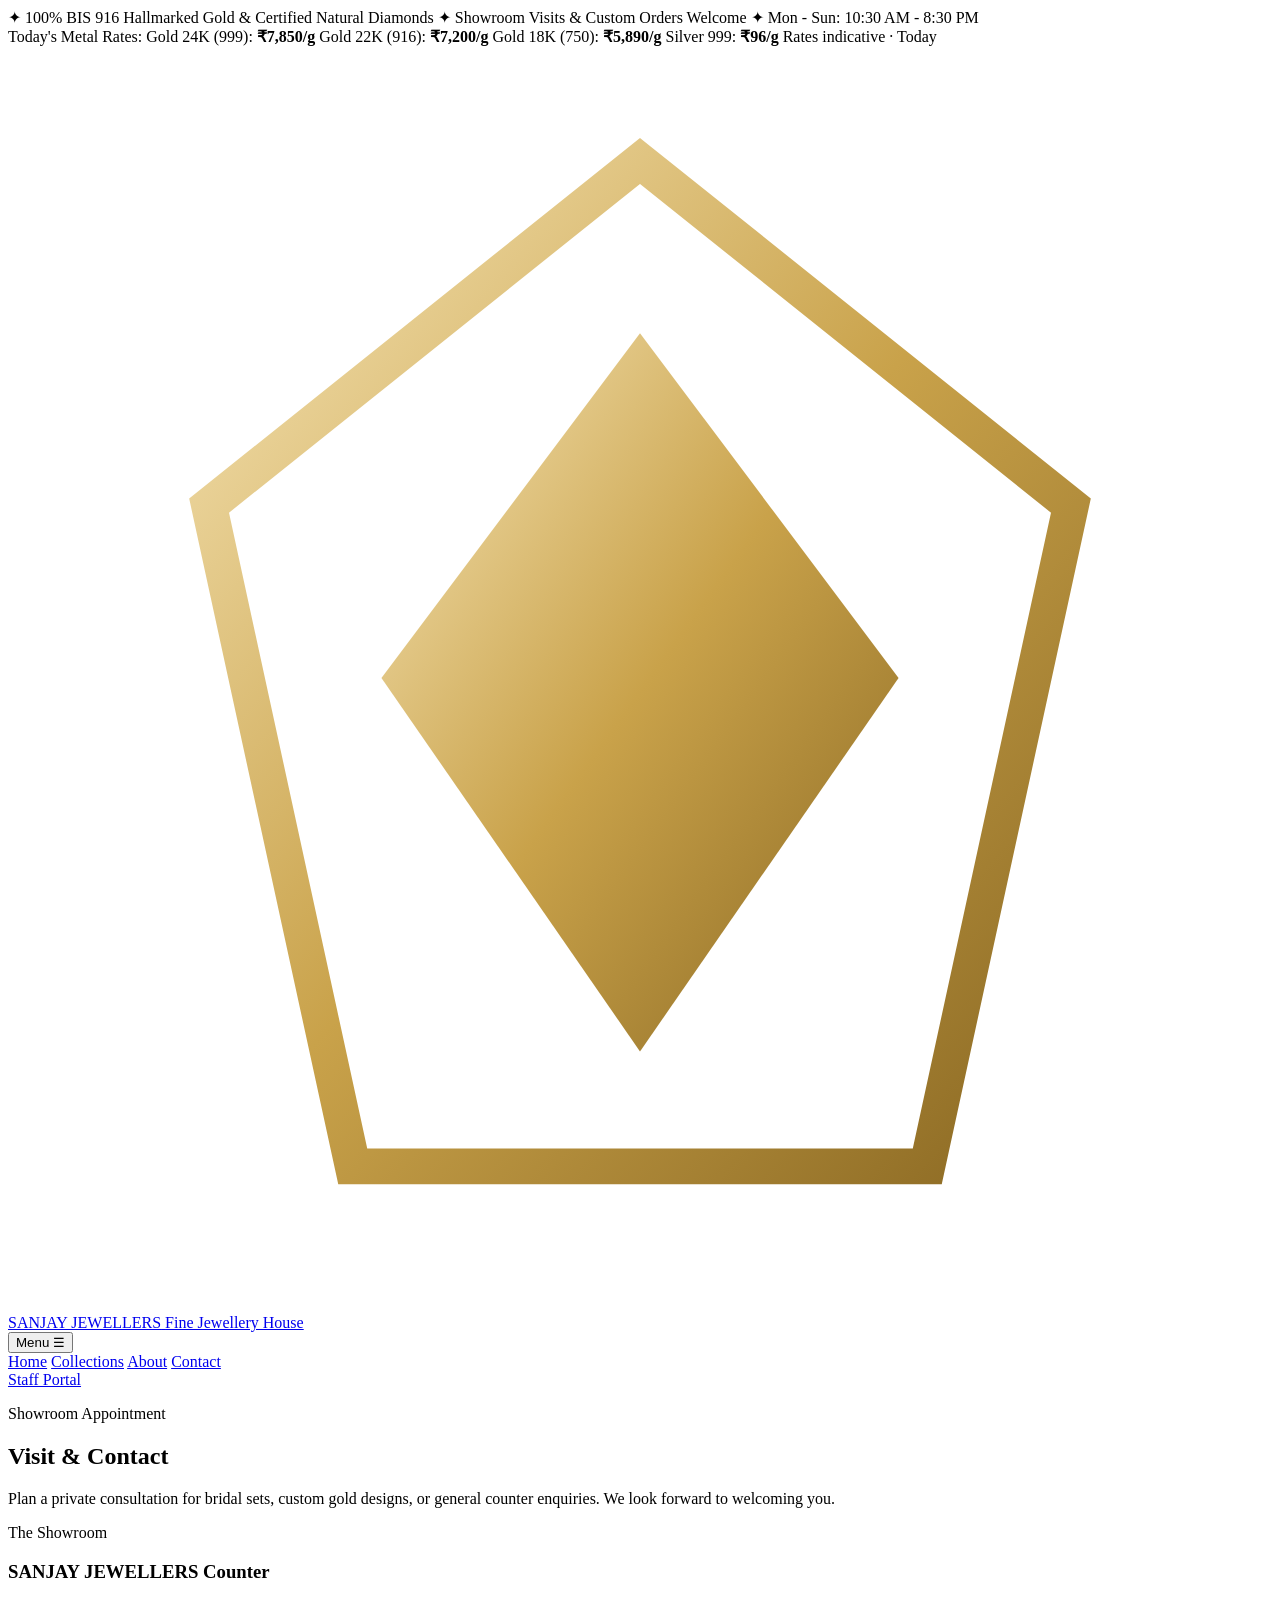
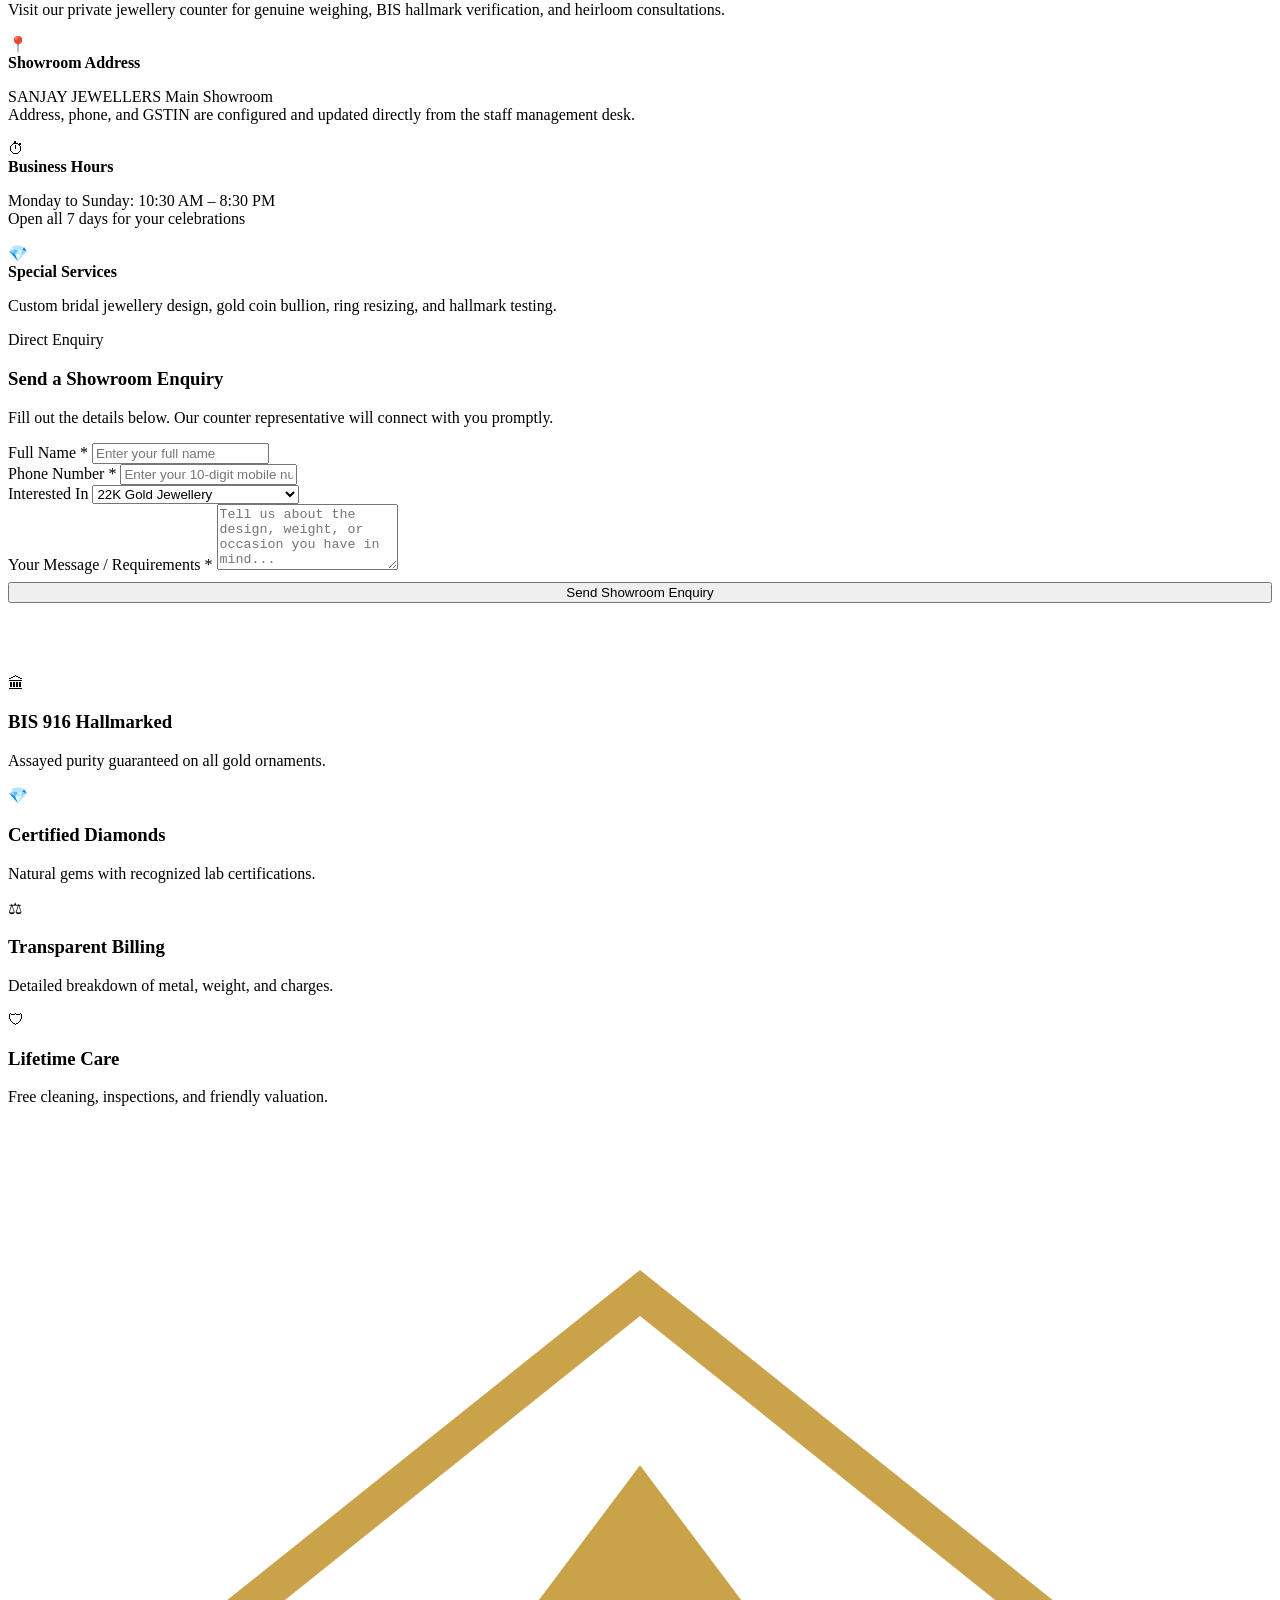
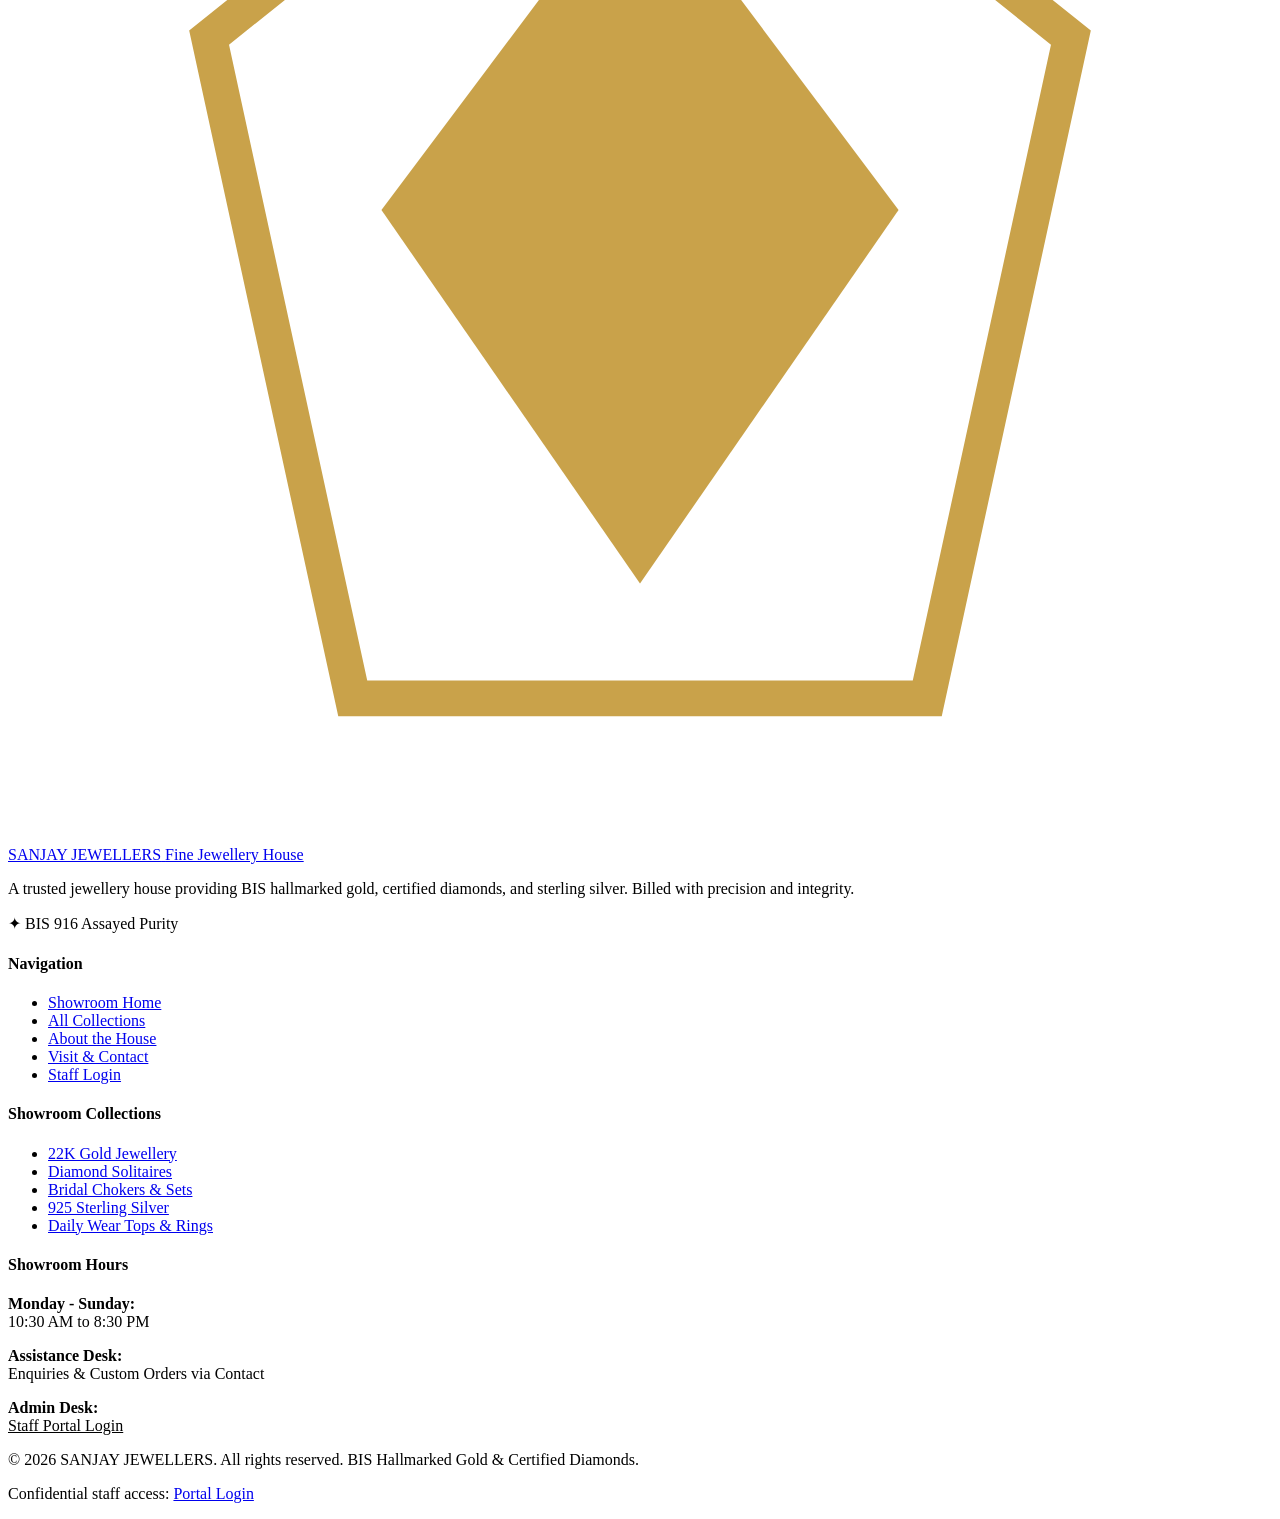
==== Public website (customers)/public/public/public/public/contact.html @ 4f8f7159 "Project first push" ====
<!DOCTYPE html>
<html lang="en">
<head>
  <meta charset="UTF-8">
  <meta name="viewport" content="width=device-width, initial-scale=1.0">
  <title>Contact &amp; Showroom Visit | SANJAY JEWELLERS</title>
  <meta name="description" content="Plan your private showroom visit or send an enquiry to SANJAY JEWELLERS for custom bridal jewellery, gold rates, and diamond appointments.">
  <link rel="preconnect" href="https://fonts.googleapis.com">
  <link rel="preconnect" href="https://fonts.gstatic.com" crossorigin>
  <link href="https://fonts.googleapis.com/css2?family=Cinzel:wght@500;600;700&family=Cormorant+Garamond:ital,wght@0,500;0,600;0,700;1,500&family=Source+Sans+3:wght@400;500;600&display=swap" rel="stylesheet">
  <link rel="stylesheet" href="css/site.css">
</head>
<body data-page="contact">

  <!-- 1. Top Announcement Bar -->
  <div class="top-bar">
    <div class="top-bar-content">
      <span class="top-bar-item"><span class="top-bar-diamond">✦</span> 100% BIS 916 Hallmarked Gold &amp; Certified Natural Diamonds</span>
      <span class="top-bar-item"><span class="top-bar-diamond">✦</span> Showroom Visits &amp; Custom Orders Welcome</span>
      <span class="top-bar-item"><span class="top-bar-diamond">✦</span> Mon - Sun: 10:30 AM - 8:30 PM</span>
    </div>
  </div>

  <!-- 2. Daily Metal Rates Ticker -->
  <div class="rates-strip" aria-label="Daily Indicative Metal Rates">
    <div class="container">
      <div class="rates-wrapper">
        <span class="rates-label"><span class="rate-dot"></span> Today's Metal Rates:</span>
        <span class="rate-badge">Gold 24K (999): <strong>₹7,850/g</strong></span>
        <span class="rate-badge">Gold 22K (916): <strong>₹7,200/g</strong></span>
        <span class="rate-badge">Gold 18K (750): <strong>₹5,890/g</strong></span>
        <span class="rate-badge">Silver 999: <strong>₹96/g</strong></span>
        <span class="rate-badge" style="color: var(--muted-on-dark);">Rates indicative · <span id="rate-timestamp">Today</span></span>
      </div>
    </div>
  </div>

  <!-- 3. Site Header & Luxury Navigation -->
  <header class="site-header">
    <div class="header-inner">
      <a class="brand" href="index.html" aria-label="SANJAY JEWELLERS Home">
        <svg class="brand-mark" viewBox="0 0 88 88" aria-hidden="true">
          <defs>
            <linearGradient id="cntGold2" x1="0" y1="0" x2="1" y2="1">
              <stop offset="0%" stop-color="#f7e6b8"/>
              <stop offset="50%" stop-color="#c9a24a"/>
              <stop offset="100%" stop-color="#8a6822"/>
            </linearGradient>
          </defs>
          <polygon points="44,8 74,32 64,78 24,78 14,32" fill="none" stroke="url(#cntGold2)" stroke-width="2.5"/>
          <polygon points="44,20 62,44 44,70 26,44" fill="url(#cntGold2)"/>
        </svg>
        <div class="brand-text">
          <span class="brand-name">SANJAY JEWELLERS</span>
          <span class="brand-subtitle">Fine Jewellery House</span>
        </div>
      </a>

      <button class="menu-btn" id="menu-btn" type="button" aria-expanded="false" aria-controls="site-nav">
        Menu ☰
      </button>

      <nav class="nav" id="site-nav" aria-label="Primary Navigation">
        <a href="index.html">Home</a>
        <a href="collections.html">Collections</a>
        <a href="about.html">About</a>
        <a class="is-active" href="contact.html">Contact</a>
        <div class="nav-actions">
          <a class="nav-cta" href="../../Admin_dashboard/public/login.html" title="Authorised staff desk access">Staff Portal</a>
        </div>
      </nav>
    </div>
  </header>

  <!-- 4. Page Hero -->
  <section class="page-hero" aria-label="Contact and Showroom Enquiries">
    <div class="container">
      <p class="eyebrow" style="justify-content: center;">Showroom Appointment</p>
      <h1>Visit &amp; Contact</h1>
      <p>
        Plan a private consultation for bridal sets, custom gold designs, or general counter enquiries. We look forward to welcoming you.
      </p>
    </div>
  </section>

  <!-- 5. Showroom Details & Contact Form -->
  <section class="section">
    <div class="container">
      <div class="contact-layout">
        <!-- Showroom Information Card -->
        <div class="showroom-card">
          <p class="eyebrow">The Showroom</p>
          <h3>SANJAY JEWELLERS Counter</h3>
          <p class="muted">
            Visit our private jewellery counter for genuine weighing, BIS hallmark verification, and heirloom consultations.
          </p>

          <div class="showroom-details">
            <div class="showroom-row">
              <div class="showroom-row-icon">📍</div>
              <div class="showroom-row-content">
                <strong>Showroom Address</strong>
                <p>SANJAY JEWELLERS Main Showroom<br>Address, phone, and GSTIN are configured and updated directly from the staff management desk.</p>
              </div>
            </div>

            <div class="showroom-row">
              <div class="showroom-row-icon">⏱</div>
              <div class="showroom-row-content">
                <strong>Business Hours</strong>
                <p>Monday to Sunday: 10:30 AM – 8:30 PM<br>Open all 7 days for your celebrations</p>
              </div>
            </div>

            <div class="showroom-row">
              <div class="showroom-row-icon">💎</div>
              <div class="showroom-row-content">
                <strong>Special Services</strong>
                <p>Custom bridal jewellery design, gold coin bullion, ring resizing, and hallmark testing.</p>
              </div>
            </div>
          </div>
        </div>

        <!-- Enquiry & Appointment Form -->
        <div class="form-shell">
          <p class="eyebrow">Direct Enquiry</p>
          <h3>Send a Showroom Enquiry</h3>
          <p class="form-sub">Fill out the details below. Our counter representative will connect with you promptly.</p>

          <form class="form" id="contact-form">
            <div class="form-group">
              <label for="name">Full Name *</label>
              <input id="name" name="name" type="text" placeholder="Enter your full name" required autocomplete="name">
            </div>

            <div class="form-group">
              <label for="phone">Phone Number *</label>
              <input id="phone" name="phone" type="tel" placeholder="Enter your 10-digit mobile number" required autocomplete="tel">
            </div>

            <div class="form-group">
              <label for="category-interest">Interested In</label>
              <select id="category-interest" name="category-interest">
                <option value="bridal">Bridal &amp; Wedding Jewellery</option>
                <option value="gold" selected>22K Gold Jewellery</option>
                <option value="diamond">Certified Diamonds &amp; Solitaires</option>
                <option value="silver">925 Sterling Silver</option>
                <option value="custom">Custom Order / Bullion</option>
              </select>
            </div>

            <div class="form-group">
              <label for="message">Your Message / Requirements *</label>
              <textarea id="message" name="message" rows="4" placeholder="Tell us about the design, weight, or occasion you have in mind..." required></textarea>
            </div>

            <button class="btn btn-gold" type="submit" style="width: 100%; margin-top: 0.5rem;">
              Send Showroom Enquiry
            </button>

            <p id="contact-status" role="status" aria-live="polite"></p>
          </form>
        </div>
      </div>
    </div>
  </section>

  <!-- 6. Trust & Assurance Strip -->
  <section class="section section-emerald" style="padding: 3.5rem 0;">
    <div class="container">
      <div class="trust-grid">
        <div class="trust-item">
          <div class="trust-icon">🏛</div>
          <h3>BIS 916 Hallmarked</h3>
          <p>Assayed purity guaranteed on all gold ornaments.</p>
        </div>
        <div class="trust-item">
          <div class="trust-icon">💎</div>
          <h3>Certified Diamonds</h3>
          <p>Natural gems with recognized lab certifications.</p>
        </div>
        <div class="trust-item">
          <div class="trust-icon">⚖</div>
          <h3>Transparent Billing</h3>
          <p>Detailed breakdown of metal, weight, and charges.</p>
        </div>
        <div class="trust-item">
          <div class="trust-icon">🛡</div>
          <h3>Lifetime Care</h3>
          <p>Free cleaning, inspections, and friendly valuation.</p>
        </div>
      </div>
    </div>
  </section>

  <!-- 7. Luxury Footer -->
  <footer class="site-footer">
    <div class="container">
      <div class="footer-grid">
        <div class="footer-brand">
          <a class="brand" href="index.html" style="margin-bottom: 0.8rem;">
            <svg class="brand-mark" viewBox="0 0 88 88" aria-hidden="true">
              <polygon points="44,8 74,32 64,78 24,78 14,32" fill="none" stroke="#c9a24a" stroke-width="2.5"/>
              <polygon points="44,20 62,44 44,70 26,44" fill="#c9a24a"/>
            </svg>
            <div class="brand-text">
              <span class="brand-name">SANJAY JEWELLERS</span>
              <span class="brand-subtitle">Fine Jewellery House</span>
            </div>
          </a>
          <p class="footer-copy">
            A trusted jewellery house providing BIS hallmarked gold, certified diamonds, and sterling silver. Billed with precision and integrity.
          </p>
          <div class="footer-badge">
            <span>✦ BIS 916 Assayed Purity</span>
          </div>
        </div>

        <div class="footer-col">
          <h4>Navigation</h4>
          <ul class="footer-links">
            <li><a href="index.html">Showroom Home</a></li>
            <li><a href="collections.html">All Collections</a></li>
            <li><a href="about.html">About the House</a></li>
            <li><a href="contact.html">Visit &amp; Contact</a></li>
            <li><a href="../../Admin_dashboard/public/login.html">Staff Login</a></li>
          </ul>
        </div>

        <div class="footer-col">
          <h4>Showroom Collections</h4>
          <ul class="footer-links">
            <li><a href="collections.html">22K Gold Jewellery</a></li>
            <li><a href="collections.html">Diamond Solitaires</a></li>
            <li><a href="collections.html">Bridal Chokers &amp; Sets</a></li>
            <li><a href="collections.html">925 Sterling Silver</a></li>
            <li><a href="collections.html">Daily Wear Tops &amp; Rings</a></li>
          </ul>
        </div>

        <div class="footer-col footer-contact">
          <h4>Showroom Hours</h4>
          <p><strong>Monday - Sunday:</strong><br>10:30 AM to 8:30 PM</p>
          <p><strong>Assistance Desk:</strong><br>Enquiries &amp; Custom Orders via Contact</p>
          <p><strong>Admin Desk:</strong><br><a href="../../Admin_dashboard/public/login.html" style="color: var(--gold-light); text-decoration: underline;">Staff Portal Login</a></p>
        </div>
      </div>

      <div class="footer-bottom">
        <p>&copy; 2026 SANJAY JEWELLERS. All rights reserved. BIS Hallmarked Gold &amp; Certified Diamonds.</p>
        <p>Confidential staff access: <a href="../../Admin_dashboard/public/login.html">Portal Login</a></p>
      </div>
    </div>
  </footer>

  <script src="js/site.js"></script>
</body>
</html>
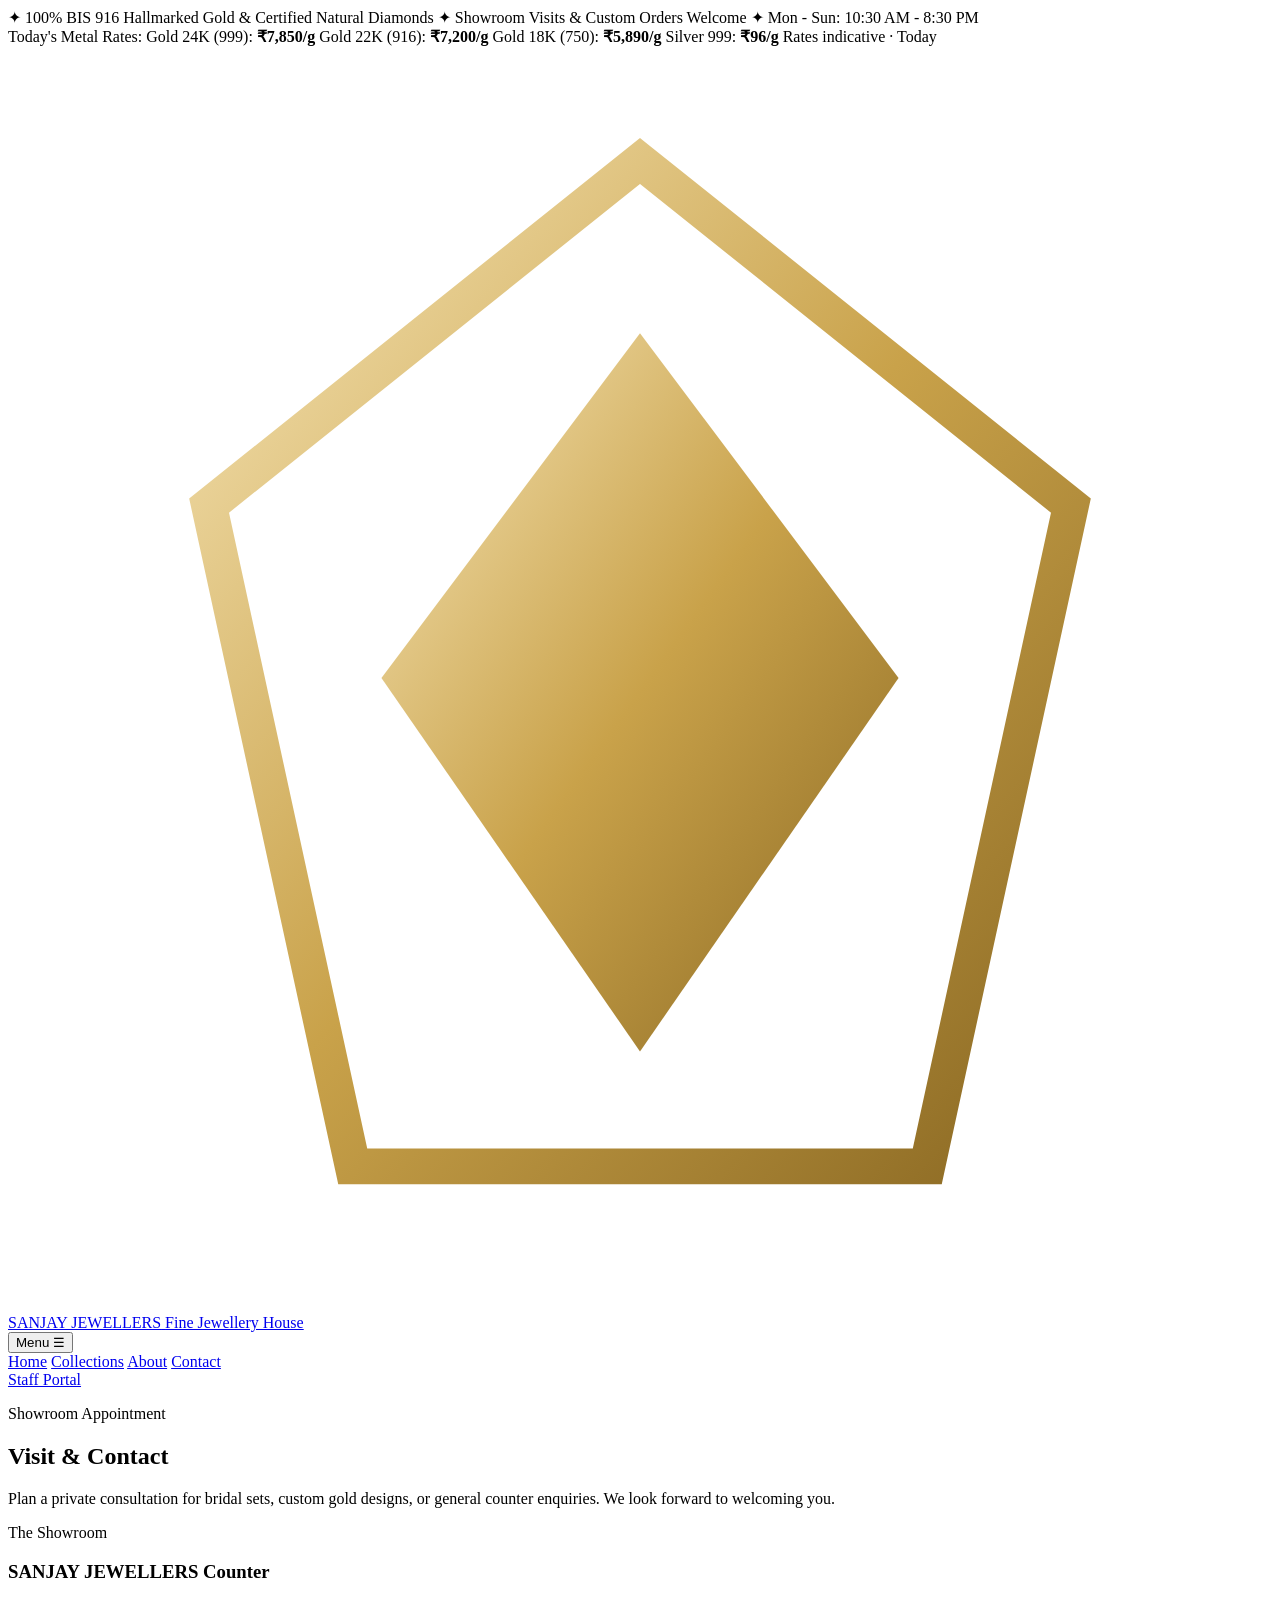
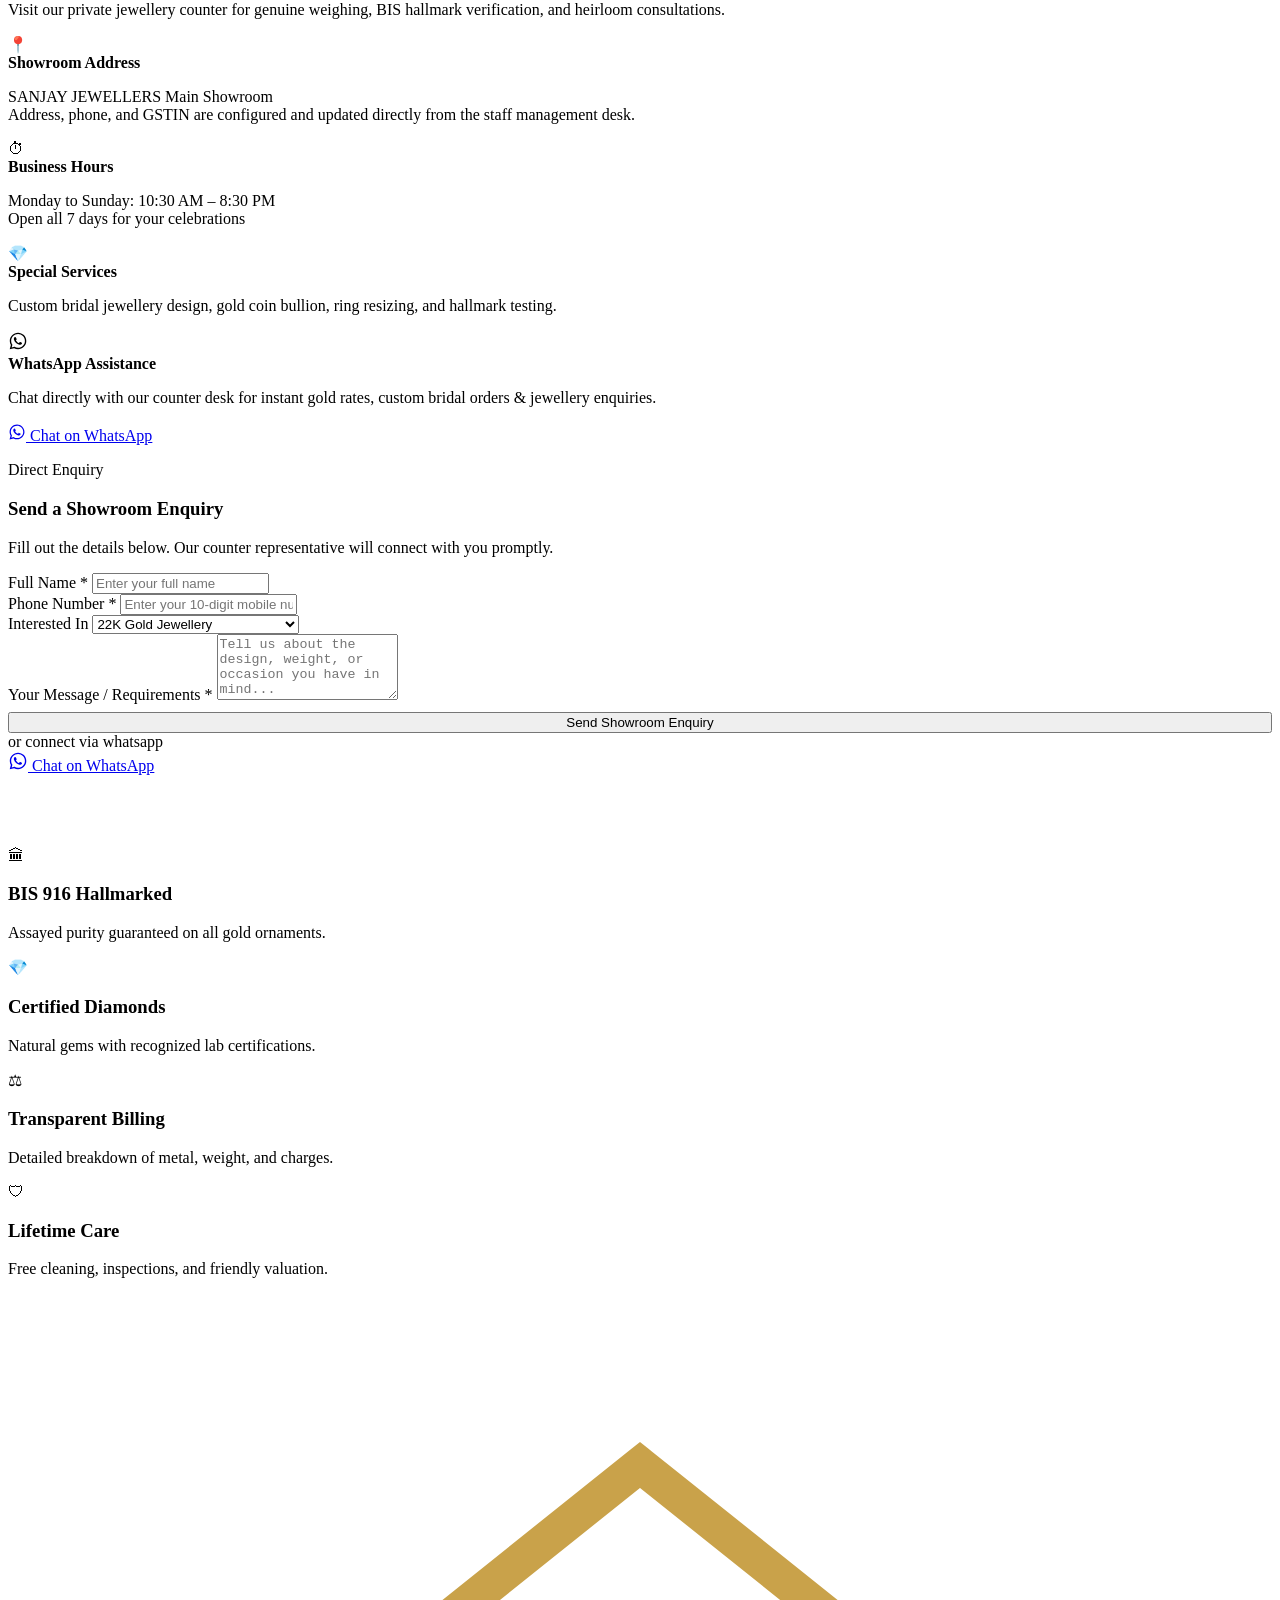
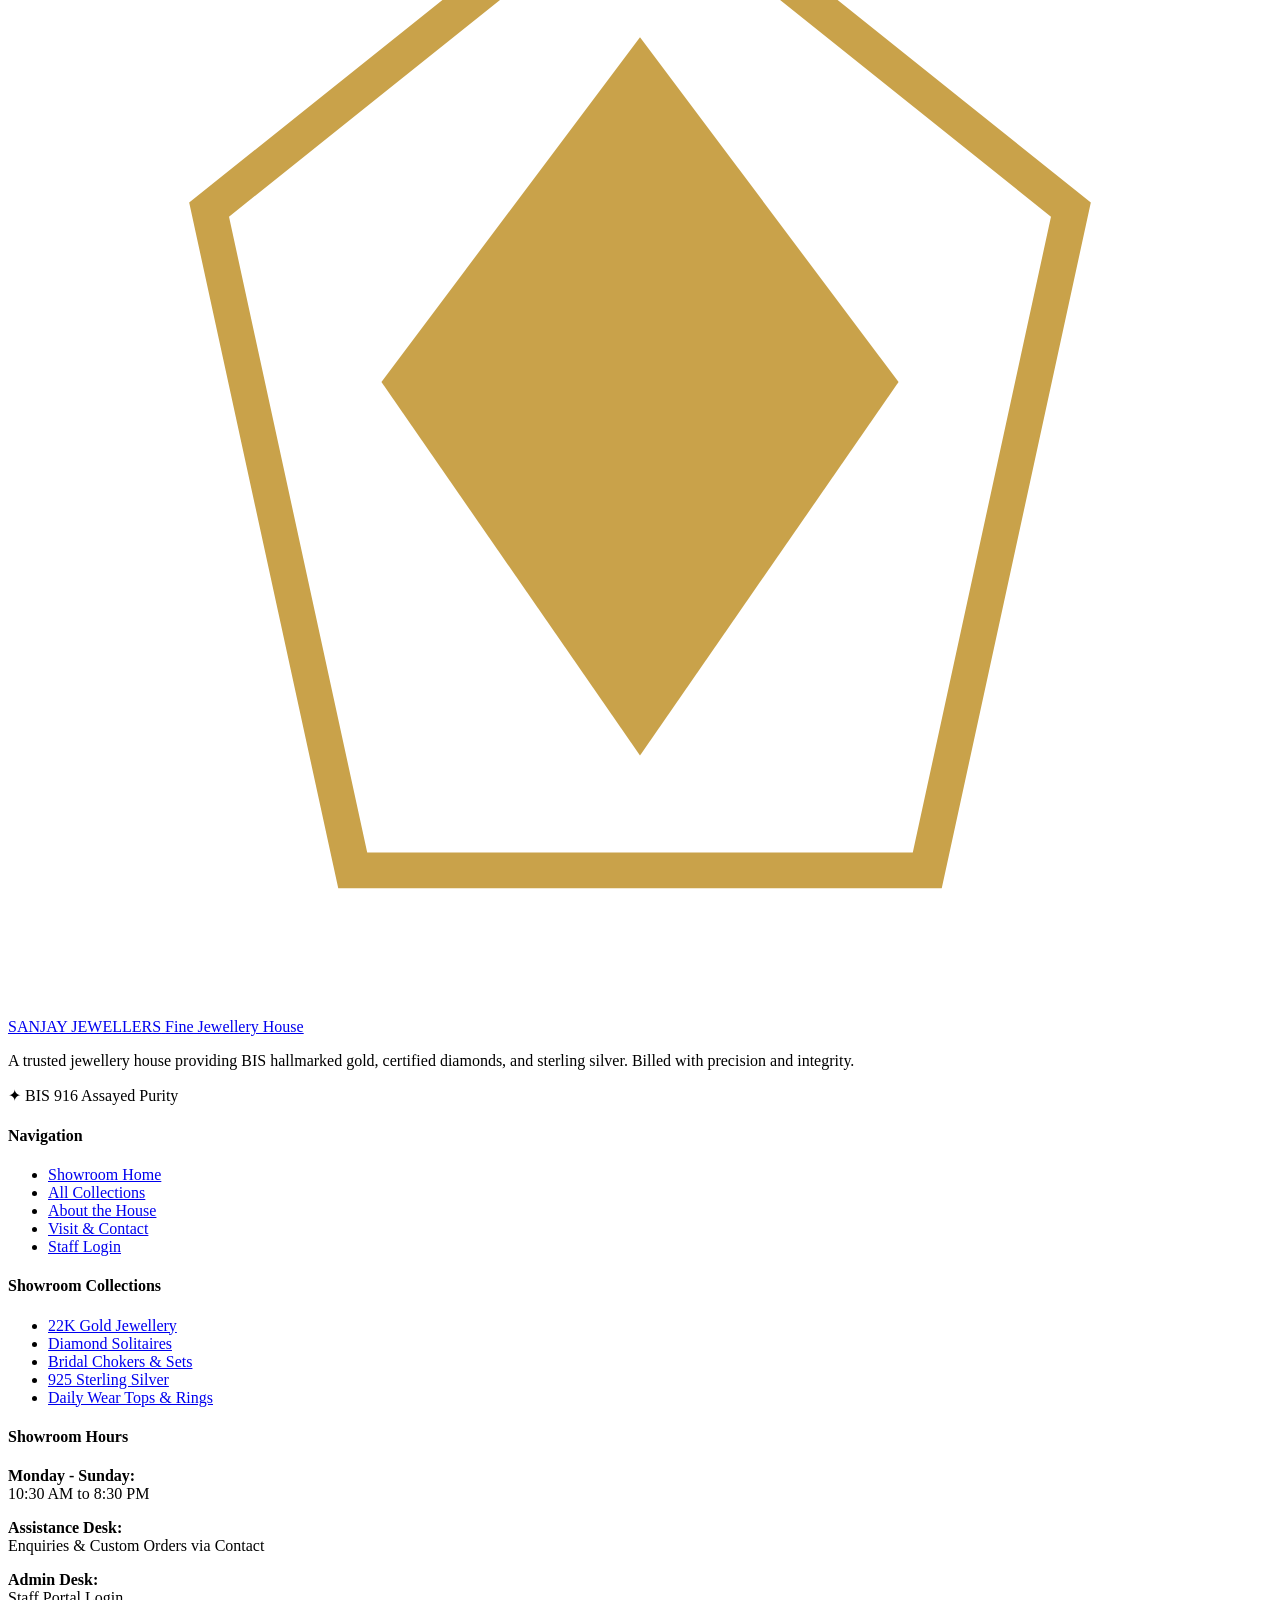
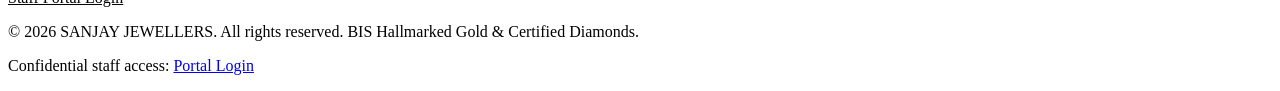
==== commit e842872e: "2nd commit" ====
--- a/Public website (customers)/public/public/public/public/contact.html
+++ b/Public website (customers)/public/public/public/public/contact.html
@@ -41,14 +41,14 @@
       <a class="brand" href="index.html" aria-label="SANJAY JEWELLERS Home">
         <svg class="brand-mark" viewBox="0 0 88 88" aria-hidden="true">
           <defs>
-            <linearGradient id="cntGold2" x1="0" y1="0" x2="1" y2="1">
+            <linearGradient id="cntGold" x1="0" y1="0" x2="1" y2="1">
               <stop offset="0%" stop-color="#f7e6b8"/>
               <stop offset="50%" stop-color="#c9a24a"/>
               <stop offset="100%" stop-color="#8a6822"/>
             </linearGradient>
           </defs>
-          <polygon points="44,8 74,32 64,78 24,78 14,32" fill="none" stroke="url(#cntGold2)" stroke-width="2.5"/>
-          <polygon points="44,20 62,44 44,70 26,44" fill="url(#cntGold2)"/>
+          <polygon points="44,8 74,32 64,78 24,78 14,32" fill="none" stroke="url(#cntGold)" stroke-width="2.5"/>
+          <polygon points="44,20 62,44 44,70 26,44" fill="url(#cntGold)"/>
         </svg>
         <div class="brand-text">
           <span class="brand-name">SANJAY JEWELLERS</span>
@@ -119,6 +119,25 @@
                 <p>Custom bridal jewellery design, gold coin bullion, ring resizing, and hallmark testing.</p>
               </div>
             </div>
+
+            <!-- WhatsApp Direct Assistance Row -->
+            <div class="showroom-row showroom-row-whatsapp">
+              <div class="showroom-row-icon whatsapp-icon-box" aria-hidden="true">
+                <svg width="20" height="20" viewBox="0 0 24 24" fill="currentColor">
+                  <path d="M12.04 2C6.58 2 2.13 6.45 2.13 11.91C2.13 13.66 2.59 15.36 3.45 16.86L2.05 22L7.3 20.62C8.75 21.41 10.38 21.83 12.04 21.83C17.5 21.83 21.95 17.38 21.95 11.92C21.95 9.27 20.92 6.78 19.05 4.91C17.18 3.04 14.69 2 12.04 2M12.05 3.67C14.25 3.67 16.31 4.53 17.87 6.09C19.42 7.65 20.28 9.72 20.28 11.92C20.28 16.46 16.58 20.15 12.04 20.15C10.56 20.15 9.11 19.76 7.85 19L7.55 18.83L4.43 19.65L5.26 16.61L5.06 16.29C4.24 15 3.8 13.47 3.8 11.91C3.81 7.37 7.5 3.67 12.05 3.67M8.53 7.33C8.37 7.33 8.1 7.39 7.87 7.64C7.65 7.89 7.02 8.48 7.02 9.68C7.02 10.88 7.89 12.04 8.01 12.2C8.13 12.37 9.72 14.83 12.16 15.88C14.19 16.76 14.6 16.58 15.04 16.54C15.48 16.5 16.46 15.96 16.66 15.39C16.86 14.82 16.86 14.33 16.8 14.23C16.74 14.13 16.58 14.07 16.34 13.95C16.1 13.83 14.92 13.25 14.7 13.17C14.48 13.09 14.32 13.05 14.16 13.29C14 13.53 13.54 14.07 13.4 14.23C13.26 14.39 13.12 14.41 12.88 14.29C12.64 14.17 11.87 13.92 10.95 13.1C10.23 12.46 9.74 11.67 9.6 11.43C9.46 11.19 9.59 11.06 9.71 10.94C9.82 10.83 9.95 10.65 10.08 10.51C10.2 10.37 10.24 10.27 10.32 10.11C10.4 9.95 10.36 9.81 10.3 9.69C10.24 9.57 9.76 8.39 9.56 7.91C9.37 7.44 9.17 7.51 9.02 7.5L8.53 7.33Z"/>
+                </svg>
+              </div>
+              <div class="showroom-row-content">
+                <strong>WhatsApp Assistance</strong>
+                <p>Chat directly with our counter desk for instant gold rates, custom bridal orders &amp; jewellery enquiries.</p>
+                <a class="btn btn-whatsapp" id="showroom-whatsapp-btn" href="https://wa.me/918619872787?text=Hello%20Sanjay%20Jewellers%2C%20I%20would%20like%20to%20enquire%20about%20your%20jewellery%20collection." target="_blank" rel="noopener noreferrer" aria-label="Chat with Sanjay Jewellers on WhatsApp">
+                  <svg class="whatsapp-btn-icon" width="18" height="18" viewBox="0 0 24 24" fill="currentColor" aria-hidden="true">
+                    <path d="M12.04 2C6.58 2 2.13 6.45 2.13 11.91C2.13 13.66 2.59 15.36 3.45 16.86L2.05 22L7.3 20.62C8.75 21.41 10.38 21.83 12.04 21.83C17.5 21.83 21.95 17.38 21.95 11.92C21.95 9.27 20.92 6.78 19.05 4.91C17.18 3.04 14.69 2 12.04 2M12.05 3.67C14.25 3.67 16.31 4.53 17.87 6.09C19.42 7.65 20.28 9.72 20.28 11.92C20.28 16.46 16.58 20.15 12.04 20.15C10.56 20.15 9.11 19.76 7.85 19L7.55 18.83L4.43 19.65L5.26 16.61L5.06 16.29C4.24 15 3.8 13.47 3.8 11.91C3.81 7.37 7.5 3.67 12.05 3.67M8.53 7.33C8.37 7.33 8.1 7.39 7.87 7.64C7.65 7.89 7.02 8.48 7.02 9.68C7.02 10.88 7.89 12.04 8.01 12.2C8.13 12.37 9.72 14.83 12.16 15.88C14.19 16.76 14.6 16.58 15.04 16.54C15.48 16.5 16.46 15.96 16.66 15.39C16.86 14.82 16.86 14.33 16.8 14.23C16.74 14.13 16.58 14.07 16.34 13.95C16.1 13.83 14.92 13.25 14.7 13.17C14.48 13.09 14.32 13.05 14.16 13.29C14 13.53 13.54 14.07 13.4 14.23C13.26 14.39 13.12 14.41 12.88 14.29C12.64 14.17 11.87 13.92 10.95 13.1C10.23 12.46 9.74 11.67 9.6 11.43C9.46 11.19 9.59 11.06 9.71 10.94C9.82 10.83 9.95 10.65 10.08 10.51C10.2 10.37 10.24 10.27 10.32 10.11C10.4 9.95 10.36 9.81 10.3 9.69C10.24 9.57 9.76 8.39 9.56 7.91C9.37 7.44 9.17 7.51 9.02 7.5L8.53 7.33Z"/>
+                  </svg>
+                  <span>Chat on WhatsApp</span>
+                </a>
+              </div>
+            </div>
           </div>
         </div>
 
@@ -158,6 +177,17 @@
             <button class="btn btn-gold" type="submit" style="width: 100%; margin-top: 0.5rem;">
               Send Showroom Enquiry
             </button>
+
+            <div class="form-divider" aria-hidden="true">
+              <span>or connect via whatsapp</span>
+            </div>
+
+            <a class="btn btn-whatsapp btn-whatsapp-block" id="form-whatsapp-btn" href="https://wa.me/918619872787?text=Hello%20Sanjay%20Jewellers%2C%20I%20would%20like%20to%20enquire%20about%20your%20jewellery%20collection." target="_blank" rel="noopener noreferrer" aria-label="Chat directly with Sanjay Jewellers on WhatsApp">
+              <svg class="whatsapp-btn-icon" width="20" height="20" viewBox="0 0 24 24" fill="currentColor" aria-hidden="true">
+                <path d="M12.04 2C6.58 2 2.13 6.45 2.13 11.91C2.13 13.66 2.59 15.36 3.45 16.86L2.05 22L7.3 20.62C8.75 21.41 10.38 21.83 12.04 21.83C17.5 21.83 21.95 17.38 21.95 11.92C21.95 9.27 20.92 6.78 19.05 4.91C17.18 3.04 14.69 2 12.04 2M12.05 3.67C14.25 3.67 16.31 4.53 17.87 6.09C19.42 7.65 20.28 9.72 20.28 11.92C20.28 16.46 16.58 20.15 12.04 20.15C10.56 20.15 9.11 19.76 7.85 19L7.55 18.83L4.43 19.65L5.26 16.61L5.06 16.29C4.24 15 3.8 13.47 3.8 11.91C3.81 7.37 7.5 3.67 12.05 3.67M8.53 7.33C8.37 7.33 8.1 7.39 7.87 7.64C7.65 7.89 7.02 8.48 7.02 9.68C7.02 10.88 7.89 12.04 8.01 12.2C8.13 12.37 9.72 14.83 12.16 15.88C14.19 16.76 14.6 16.58 15.04 16.54C15.48 16.5 16.46 15.96 16.66 15.39C16.86 14.82 16.86 14.33 16.8 14.23C16.74 14.13 16.58 14.07 16.34 13.95C16.1 13.83 14.92 13.25 14.7 13.17C14.48 13.09 14.32 13.05 14.16 13.29C14 13.53 13.54 14.07 13.4 14.23C13.26 14.39 13.12 14.41 12.88 14.29C12.64 14.17 11.87 13.92 10.95 13.1C10.23 12.46 9.74 11.67 9.6 11.43C9.46 11.19 9.59 11.06 9.71 10.94C9.82 10.83 9.95 10.65 10.08 10.51C10.2 10.37 10.24 10.27 10.32 10.11C10.4 9.95 10.36 9.81 10.3 9.69C10.24 9.57 9.76 8.39 9.56 7.91C9.37 7.44 9.17 7.51 9.02 7.5L8.53 7.33Z"/>
+              </svg>
+              <span>Chat on WhatsApp</span>
+            </a>
 
             <p id="contact-status" role="status" aria-live="polite"></p>
           </form>
